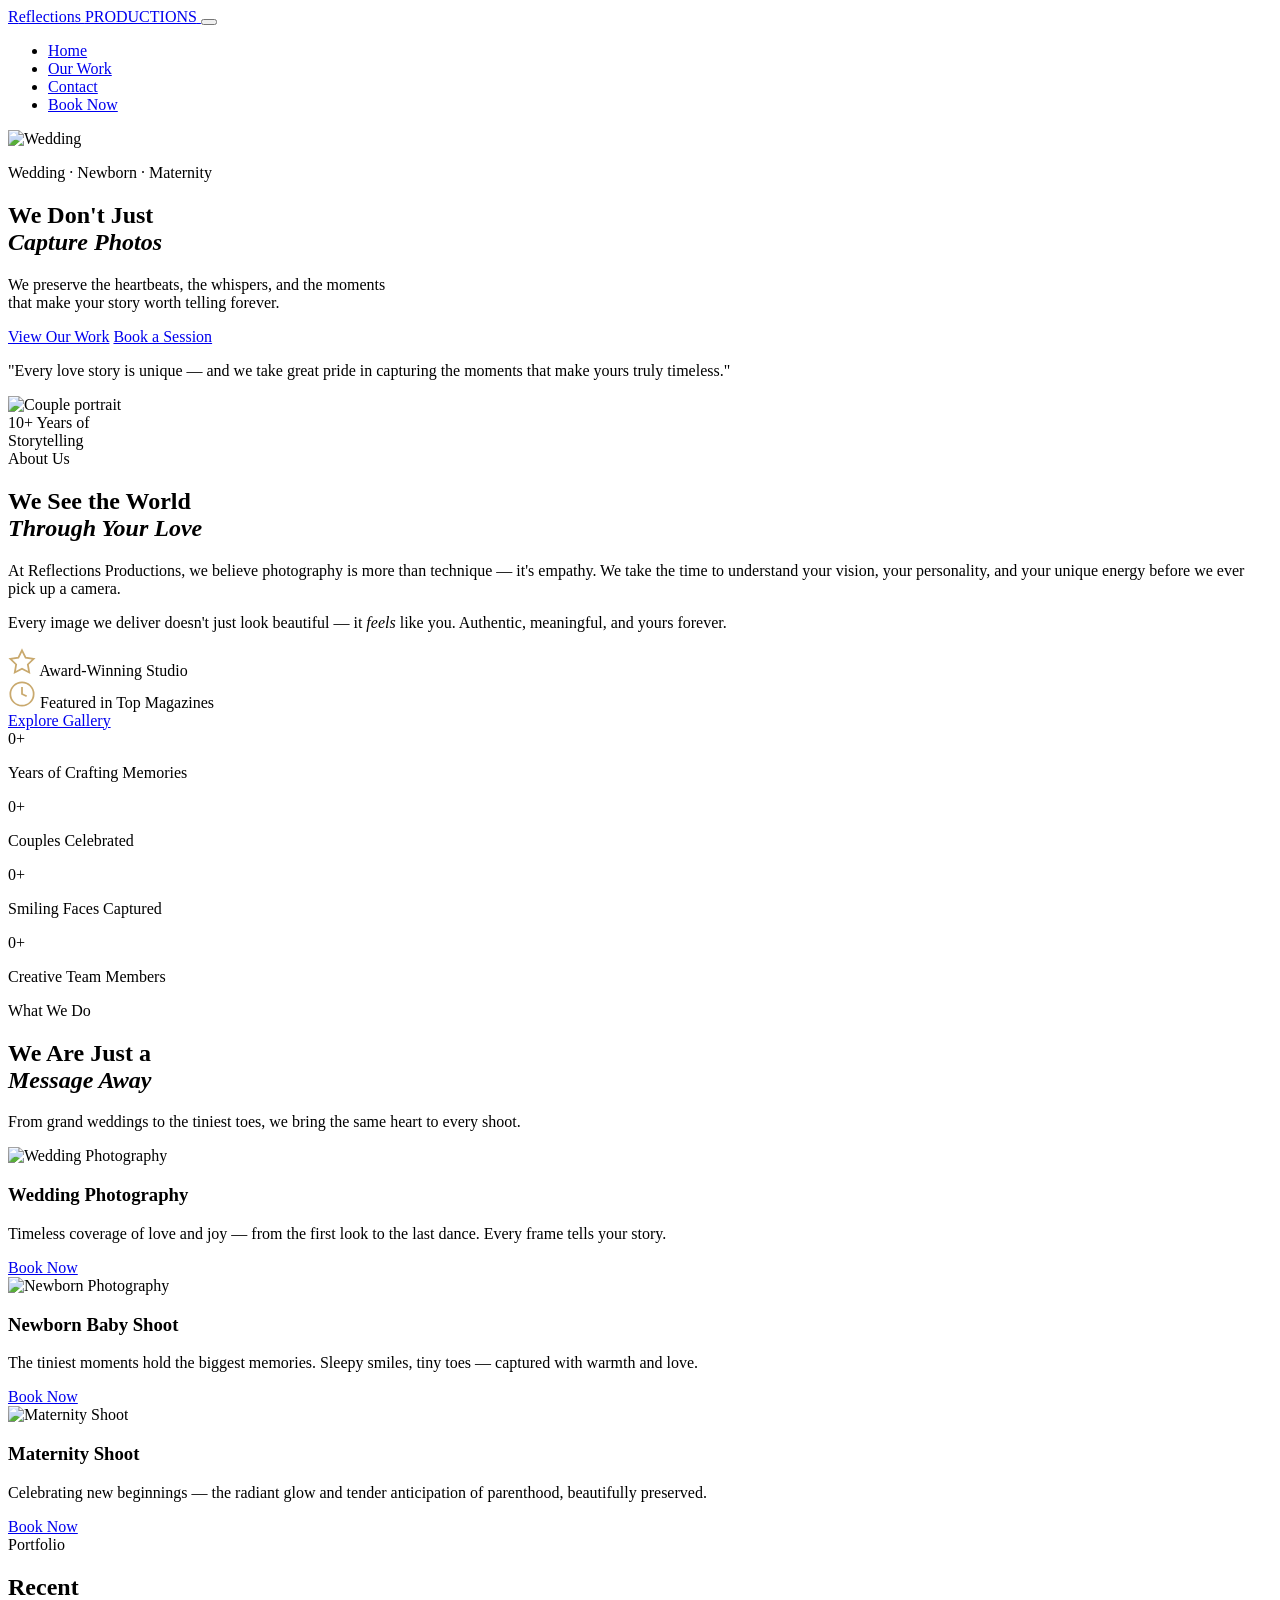
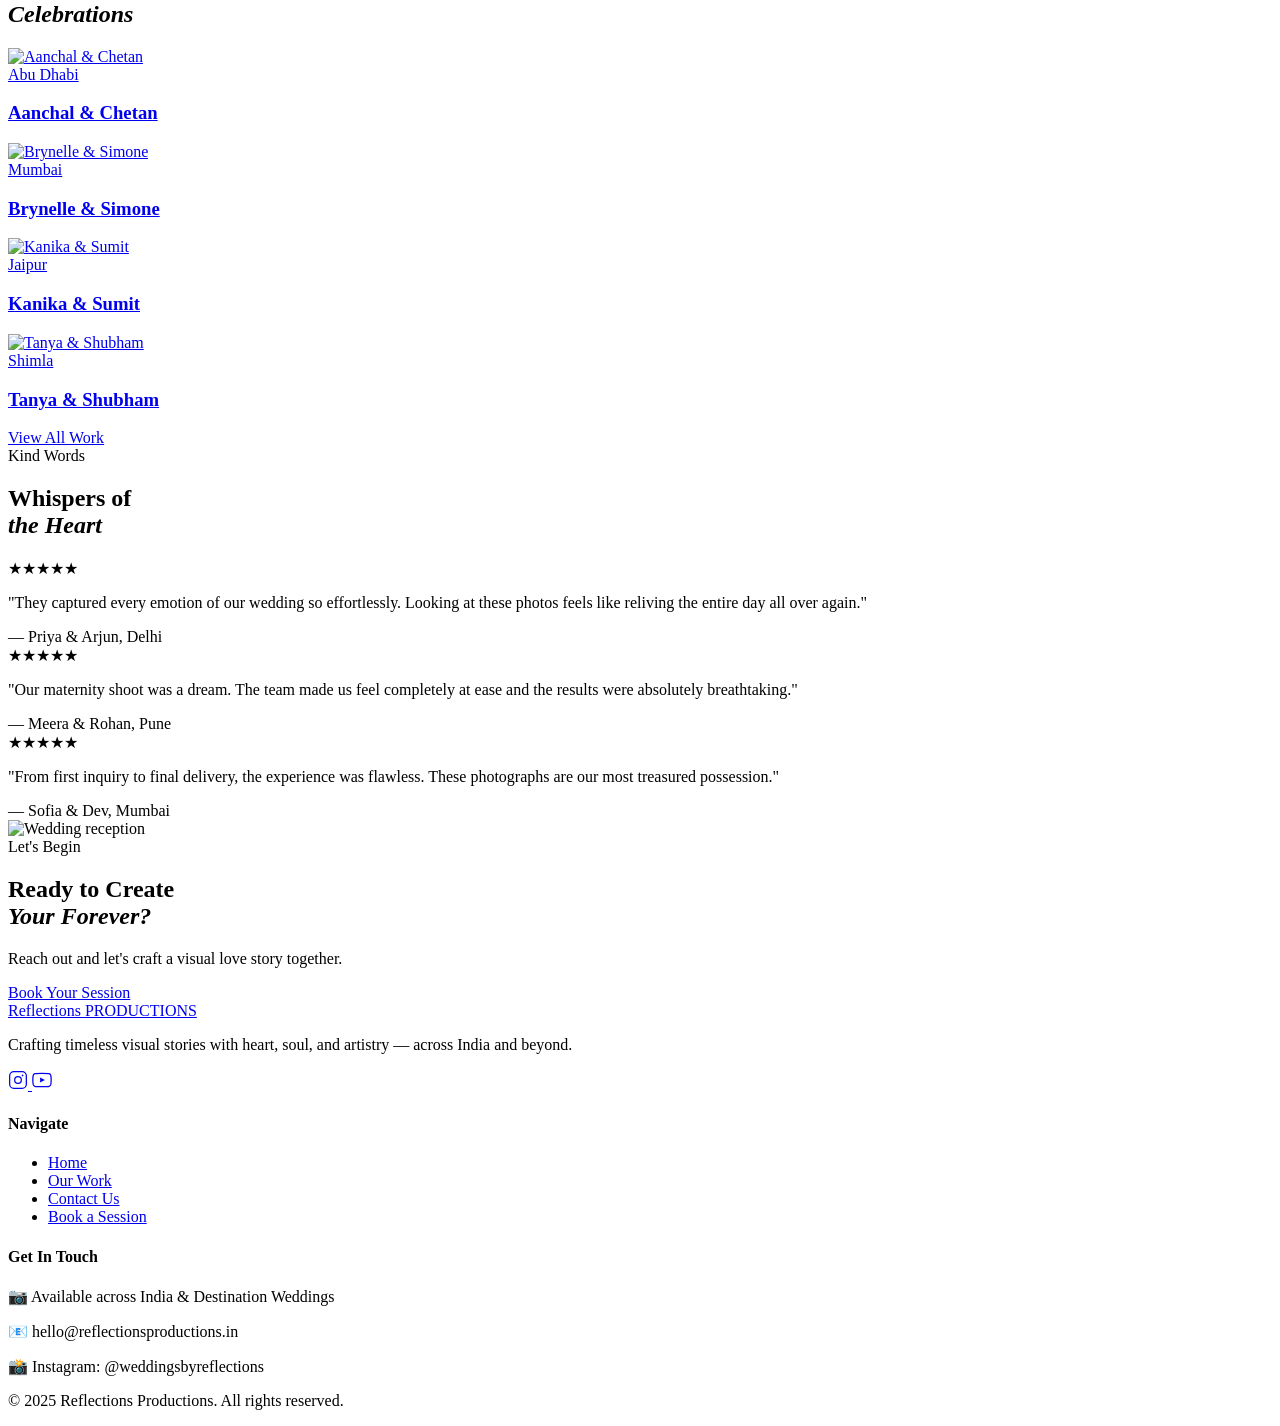
==== index.html @ 5f29bd1a "Create index.html" ====
<!DOCTYPE html>
<html lang="en">
<head>
  <meta charset="UTF-8" />
  <meta name="viewport" content="width=device-width, initial-scale=1.0" />
  <title>Reflections Productions — Wedding Photography</title>
  <link rel="stylesheet" href="style.css" />
  <link href="https://fonts.googleapis.com/css2?family=Playfair+Display:ital,wght@0,400;0,600;0,700;1,400;1,600&family=Cormorant+Garamond:ital,wght@0,300;0,400;1,300;1,400&family=Lato:wght@300;400;700&display=swap" rel="stylesheet" />
</head>
<body>

  <!-- ═══ NAVBAR ═══ -->
  <nav class="navbar" id="navbar">
    <div class="nav-inner">
      <a href="index.html" class="logo">
        <span class="logo-r">R</span>eflections
        <span class="logo-sub">PRODUCTIONS</span>
      </a>
      <button class="hamburger" id="hamburger" aria-label="Menu">
        <span></span><span></span><span></span>
      </button>
      <ul class="nav-links" id="navLinks">
        <li><a href="index.html" class="active">Home</a></li>
        <li><a href="gallery.html">Our Work</a></li>
        <li><a href="contact.html">Contact</a></li>
        <li><a href="contact.html" class="nav-btn">Book Now</a></li>
      </ul>
    </div>
  </nav>

  <!-- ═══ HERO ═══ -->
  <section class="hero" id="hero">
    <div class="hero-bg">
      <img src="https://images.unsplash.com/photo-1519741497674-412a71571285?auto=format&fit=crop&w=1920&q=80" alt="Wedding" />
      <div class="hero-overlay"></div>
    </div>
    <div class="hero-content">
      <p class="hero-eyebrow reveal">Wedding · Newborn · Maternity</p>
      <h1 class="hero-title reveal">
        We Don't Just<br />
        <em>Capture Photos</em>
      </h1>
      <p class="hero-tagline reveal">We preserve the heartbeats, the whispers, and the moments<br class="hide-sm"> that make your story worth telling forever.</p>
      <div class="hero-cta reveal">
        <a href="gallery.html" class="btn-primary">View Our Work</a>
        <a href="contact.html" class="btn-ghost">Book a Session</a>
      </div>
    </div>
    <div class="hero-scroll">
      <span></span>
    </div>
  </section>

  <!-- ═══ INTRO STRIP ═══ -->
  <section class="intro-strip">
    <p>"Every love story is unique — and we take great pride in capturing the moments that make yours truly timeless."</p>
  </section>

  <!-- ═══ ABOUT ═══ -->
  <section class="about section" id="about">
    <div class="container about-grid">
      <div class="about-img reveal-left">
        <img src="https://images.unsplash.com/photo-1583939003579-730e3918a45a?auto=format&fit=crop&w=800&q=80" alt="Couple portrait" />
        <div class="about-badge">
          <span class="badge-num">10+</span>
          <span class="badge-text">Years of<br>Storytelling</span>
        </div>
      </div>
      <div class="about-text reveal-right">
        <span class="section-label">About Us</span>
        <h2 class="section-title">We See the World<br /><em>Through Your Love</em></h2>
        <p>At Reflections Productions, we believe photography is more than technique — it's empathy. We take the time to understand your vision, your personality, and your unique energy before we ever pick up a camera.</p>
        <p>Every image we deliver doesn't just look beautiful — it <em>feels</em> like you. Authentic, meaningful, and yours forever.</p>
        <div class="about-awards">
          <div class="award-item">
            <svg width="28" height="28" viewBox="0 0 24 24" fill="none" stroke="#c9a96e" stroke-width="1.5"><path d="M12 2l3.09 6.26L22 9.27l-5 4.87 1.18 6.88L12 17.77l-6.18 3.25L7 14.14 2 9.27l6.91-1.01L12 2z"/></svg>
            <span>Award-Winning Studio</span>
          </div>
          <div class="award-item">
            <svg width="28" height="28" viewBox="0 0 24 24" fill="none" stroke="#c9a96e" stroke-width="1.5"><circle cx="12" cy="12" r="10"/><path d="M12 6v6l4 2"/></svg>
            <span>Featured in Top Magazines</span>
          </div>
        </div>
        <a href="gallery.html" class="btn-primary">Explore Gallery</a>
      </div>
    </div>
  </section>

  <!-- ═══ STATS ═══ -->
  <section class="stats section">
    <div class="container stats-grid">
      <div class="stat-item reveal">
        <span class="stat-num" data-target="10">0</span><span class="stat-sym">+</span>
        <p>Years of Crafting Memories</p>
      </div>
      <div class="stat-item reveal">
        <span class="stat-num" data-target="500">0</span><span class="stat-sym">+</span>
        <p>Couples Celebrated</p>
      </div>
      <div class="stat-item reveal">
        <span class="stat-num" data-target="2000">0</span><span class="stat-sym">+</span>
        <p>Smiling Faces Captured</p>
      </div>
      <div class="stat-item reveal">
        <span class="stat-num" data-target="8">0</span><span class="stat-sym">+</span>
        <p>Creative Team Members</p>
      </div>
    </div>
  </section>

  <!-- ═══ SERVICES ═══ -->
  <section class="services section" id="services">
    <div class="container">
      <div class="section-header reveal">
        <span class="section-label">What We Do</span>
        <h2 class="section-title">We Are Just a<br /><em>Message Away</em></h2>
        <p class="section-sub">From grand weddings to the tiniest toes, we bring the same heart to every shoot.</p>
      </div>
      <div class="services-grid">
        <div class="service-card reveal">
          <div class="service-img">
            <img src="https://images.unsplash.com/photo-1520854221256-17451cc331bf?auto=format&fit=crop&w=600&q=80" alt="Wedding Photography" />
            <div class="service-overlay"></div>
          </div>
          <div class="service-body">
            <h3>Wedding Photography</h3>
            <p>Timeless coverage of love and joy — from the first look to the last dance. Every frame tells your story.</p>
            <a href="contact.html" class="btn-gold">Book Now</a>
          </div>
        </div>
        <div class="service-card reveal">
          <div class="service-img">
            <img src="https://images.unsplash.com/photo-1555252333-9f8e92e65df9?auto=format&fit=crop&w=600&q=80" alt="Newborn Photography" />
            <div class="service-overlay"></div>
          </div>
          <div class="service-body">
            <h3>Newborn Baby Shoot</h3>
            <p>The tiniest moments hold the biggest memories. Sleepy smiles, tiny toes — captured with warmth and love.</p>
            <a href="contact.html" class="btn-gold">Book Now</a>
          </div>
        </div>
        <div class="service-card reveal">
          <div class="service-img">
            <img src="https://images.unsplash.com/photo-1556742049-0cfed4f6a45d?auto=format&fit=crop&w=600&q=80" alt="Maternity Shoot" />
            <div class="service-overlay"></div>
          </div>
          <div class="service-body">
            <h3>Maternity Shoot</h3>
            <p>Celebrating new beginnings — the radiant glow and tender anticipation of parenthood, beautifully preserved.</p>
            <a href="contact.html" class="btn-gold">Book Now</a>
          </div>
        </div>
      </div>
    </div>
  </section>

  <!-- ═══ RECENT WORK ═══ -->
  <section class="recent-work section" id="work">
    <div class="container">
      <div class="section-header reveal">
        <span class="section-label">Portfolio</span>
        <h2 class="section-title">Recent<br /><em>Celebrations</em></h2>
      </div>
      <div class="work-grid">
        <a href="gallery.html" class="work-card reveal">
          <img src="https://images.unsplash.com/photo-1529673016522-05b82adb25cf?auto=format&fit=crop&w=700&q=80" alt="Aanchal & Chetan" />
          <div class="work-info">
            <span class="work-location">Abu Dhabi</span>
            <h3>Aanchal &amp; Chetan</h3>
          </div>
        </a>
        <a href="gallery.html" class="work-card reveal">
          <img src="https://images.unsplash.com/photo-1606216794074-735e91aa2c92?auto=format&fit=crop&w=700&q=80" alt="Brynelle & Simone" />
          <div class="work-info">
            <span class="work-location">Mumbai</span>
            <h3>Brynelle &amp; Simone</h3>
          </div>
        </a>
        <a href="gallery.html" class="work-card reveal">
          <img src="https://images.unsplash.com/photo-1464047736614-af63643285be?auto=format&fit=crop&w=700&q=80" alt="Kanika & Sumit" />
          <div class="work-info">
            <span class="work-location">Jaipur</span>
            <h3>Kanika &amp; Sumit</h3>
          </div>
        </a>
        <a href="gallery.html" class="work-card reveal">
          <img src="https://images.unsplash.com/photo-1491438590914-bc09fcaaf77a?auto=format&fit=crop&w=700&q=80" alt="Tanya & Shubham" />
          <div class="work-info">
            <span class="work-location">Shimla</span>
            <h3>Tanya &amp; Shubham</h3>
          </div>
        </a>
      </div>
      <div class="text-center reveal">
        <a href="gallery.html" class="btn-primary">View All Work</a>
      </div>
    </div>
  </section>

  <!-- ═══ TESTIMONIALS ═══ -->
  <section class="testimonials section">
    <div class="container">
      <div class="section-header reveal">
        <span class="section-label">Kind Words</span>
        <h2 class="section-title">Whispers of<br /><em>the Heart</em></h2>
      </div>
      <div class="testi-grid">
        <div class="testi-card reveal">
          <div class="testi-stars">★★★★★</div>
          <p>"They captured every emotion of our wedding so effortlessly. Looking at these photos feels like reliving the entire day all over again."</p>
          <span class="testi-name">— Priya &amp; Arjun, Delhi</span>
        </div>
        <div class="testi-card reveal">
          <div class="testi-stars">★★★★★</div>
          <p>"Our maternity shoot was a dream. The team made us feel completely at ease and the results were absolutely breathtaking."</p>
          <span class="testi-name">— Meera &amp; Rohan, Pune</span>
        </div>
        <div class="testi-card reveal">
          <div class="testi-stars">★★★★★</div>
          <p>"From first inquiry to final delivery, the experience was flawless. These photographs are our most treasured possession."</p>
          <span class="testi-name">— Sofia &amp; Dev, Mumbai</span>
        </div>
      </div>
    </div>
  </section>

  <!-- ═══ CTA BANNER ═══ -->
  <section class="cta-banner">
    <div class="cta-bg">
      <img src="https://images.unsplash.com/photo-1548438294-1ad5d5f4f063?auto=format&fit=crop&w=1920&q=80" alt="Wedding reception" />
      <div class="cta-overlay"></div>
    </div>
    <div class="cta-content reveal">
      <span class="section-label">Let's Begin</span>
      <h2>Ready to Create<br /><em>Your Forever?</em></h2>
      <p>Reach out and let's craft a visual love story together.</p>
      <a href="contact.html" class="btn-primary">Book Your Session</a>
    </div>
  </section>

  <!-- ═══ FOOTER ═══ -->
  <footer class="footer">
    <div class="container footer-inner">
      <div class="footer-brand">
        <a href="index.html" class="logo">
          <span class="logo-r">R</span>eflections
          <span class="logo-sub">PRODUCTIONS</span>
        </a>
        <p>Crafting timeless visual stories with heart, soul, and artistry — across India and beyond.</p>
        <div class="footer-socials">
          <a href="https://www.instagram.com/weddingsbyreflections/" target="_blank" rel="noopener" aria-label="Instagram">
            <svg width="20" height="20" viewBox="0 0 24 24" fill="none" stroke="currentColor" stroke-width="1.5"><rect x="2" y="2" width="20" height="20" rx="5"/><circle cx="12" cy="12" r="4"/><circle cx="17.5" cy="6.5" r="1" fill="currentColor" stroke="none"/></svg>
          </a>
          <a href="https://www.youtube.com/@WeddingsbyReflections" target="_blank" rel="noopener" aria-label="YouTube">
            <svg width="20" height="20" viewBox="0 0 24 24" fill="none" stroke="currentColor" stroke-width="1.5"><path d="M22.54 6.42a2.78 2.78 0 0 0-1.95-1.96C18.88 4 12 4 12 4s-6.88 0-8.59.46A2.78 2.78 0 0 0 1.46 6.42 29 29 0 0 0 1 12a29 29 0 0 0 .46 5.58 2.78 2.78 0 0 0 1.95 1.96C5.12 20 12 20 12 20s6.88 0 8.59-.46a2.78 2.78 0 0 0 1.95-1.96A29 29 0 0 0 23 12a29 29 0 0 0-.46-5.58z"/><polygon points="9.75 15.02 15.5 12 9.75 8.98 9.75 15.02" fill="currentColor" stroke="none"/></svg>
          </a>
        </div>
      </div>
      <div class="footer-links">
        <h4>Navigate</h4>
        <ul>
          <li><a href="index.html">Home</a></li>
          <li><a href="gallery.html">Our Work</a></li>
          <li><a href="contact.html">Contact Us</a></li>
          <li><a href="contact.html">Book a Session</a></li>
        </ul>
      </div>
      <div class="footer-contact">
        <h4>Get In Touch</h4>
        <p>📷 Available across India &amp; Destination Weddings</p>
        <p>📧 hello@reflectionsproductions.in</p>
        <p>📸 Instagram: @weddingsbyreflections</p>
      </div>
    </div>
    <div class="footer-bottom">
      <p>© 2025 Reflections Productions. All rights reserved.</p>
    </div>
  </footer>

  <script src="script.js"></script>
</body>
</html>
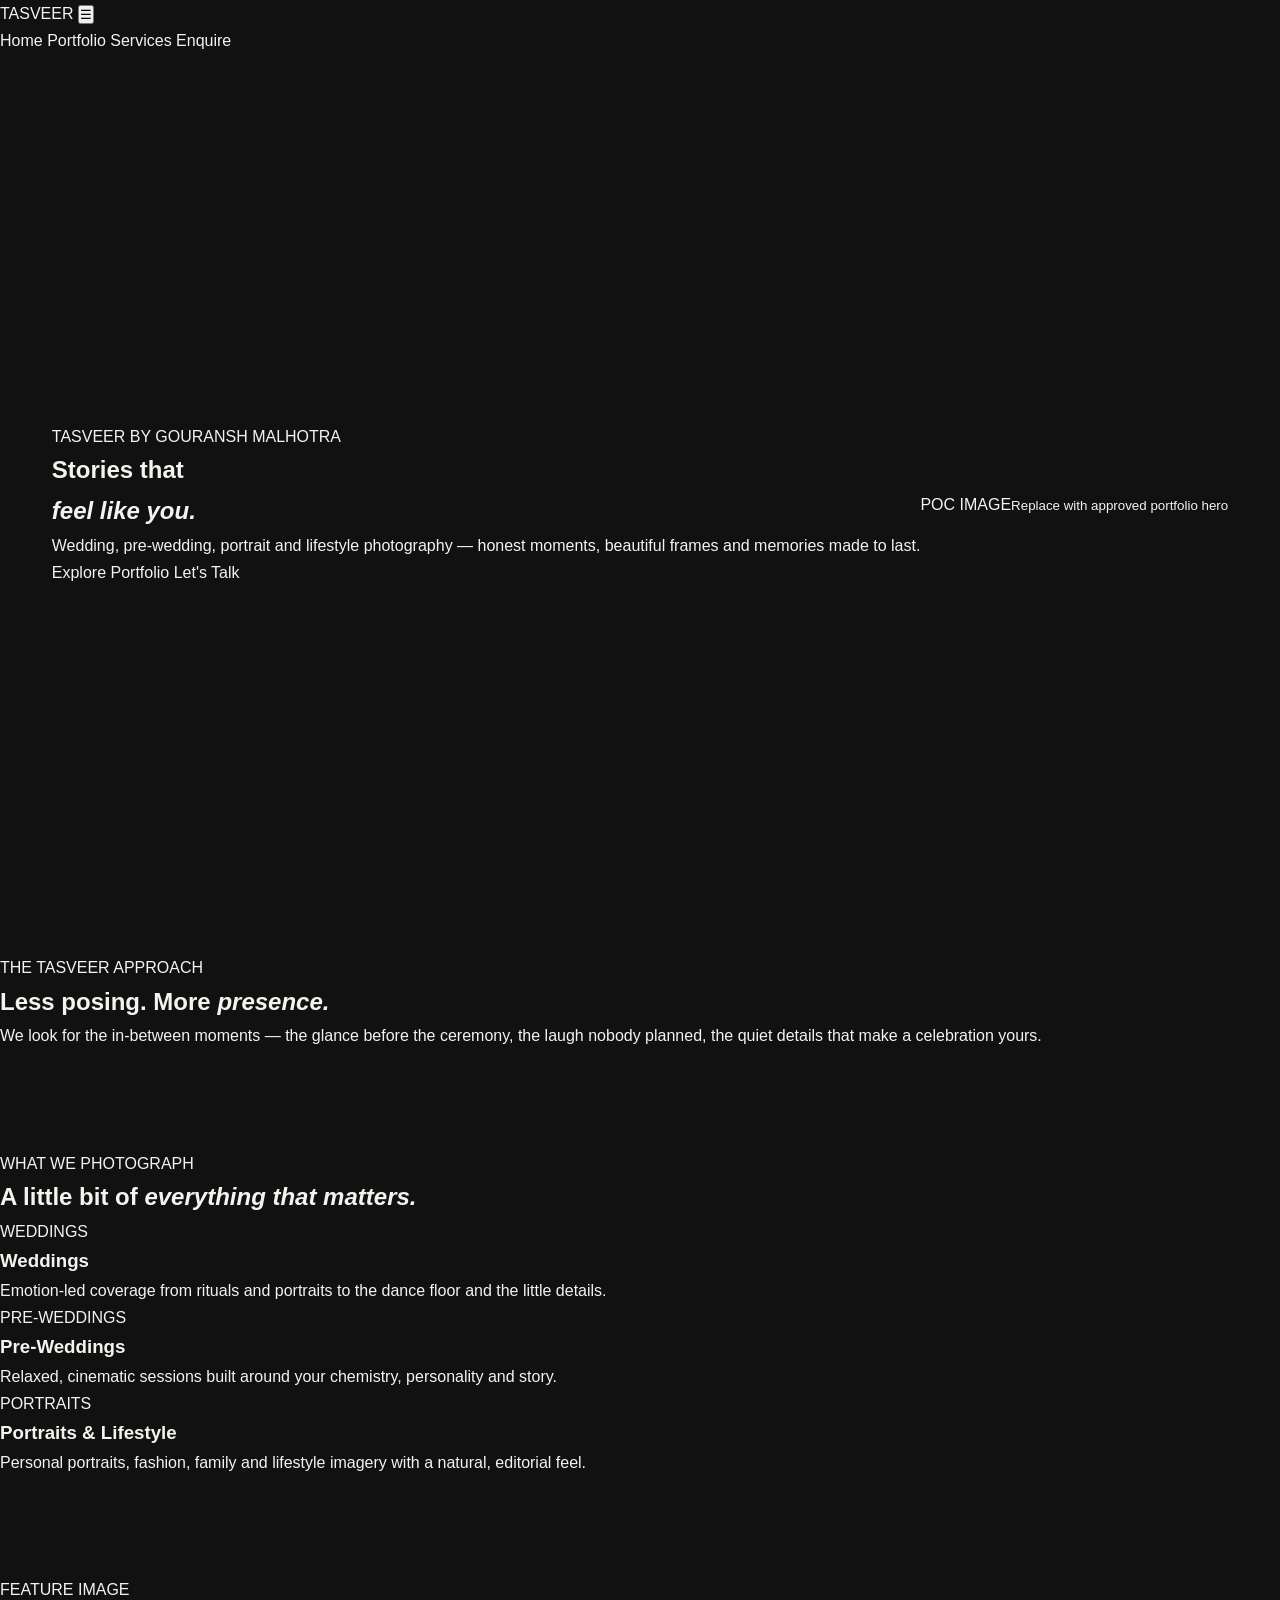
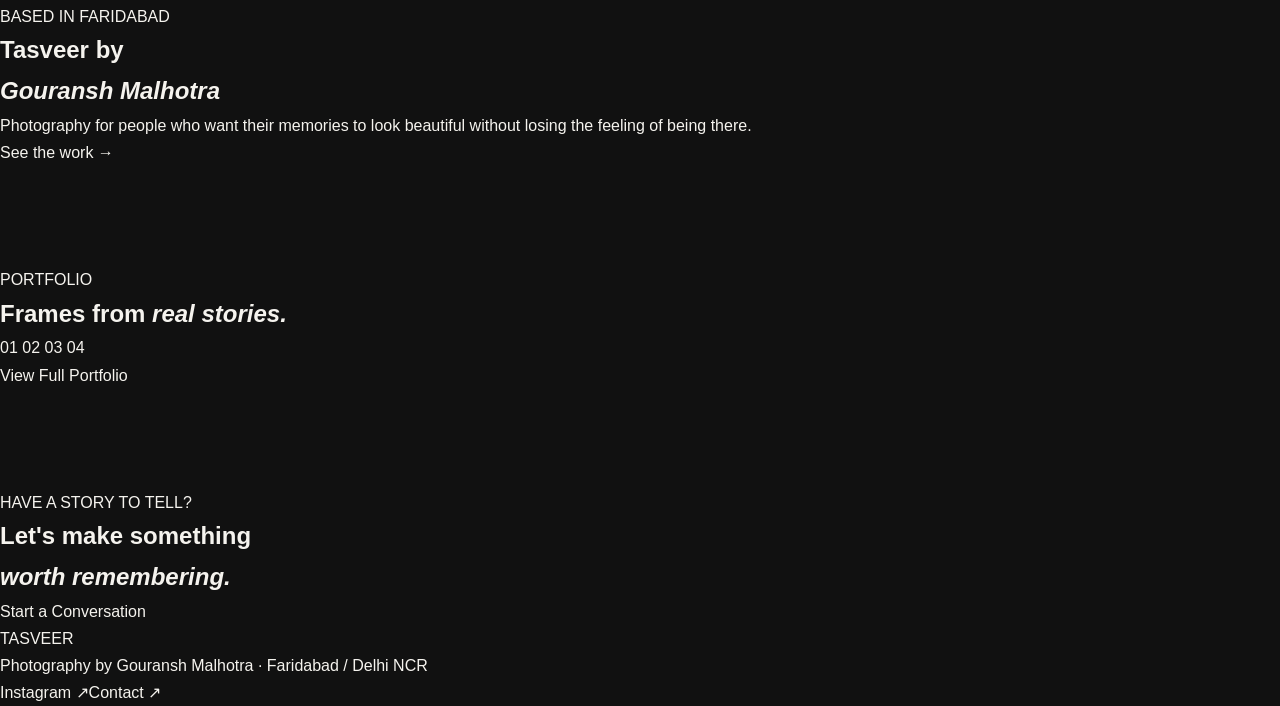
==== commit 87e2b2bc: "Update index.html" ====
--- a/index.html
+++ b/index.html
@@ -1,282 +1,96 @@
 <!DOCTYPE html>
 <html lang="en">
 <head>
-  <meta charset="UTF-8" />
-  <meta name="viewport" content="width=device-width, initial-scale=1.0" />
-  <title>Reflections Productions — Wedding Photography</title>
-  <link rel="stylesheet" href="style.css" />
-  <link href="https://fonts.googleapis.com/css2?family=Playfair+Display:ital,wght@0,400;0,600;0,700;1,400;1,600&family=Cormorant+Garamond:ital,wght@0,300;0,400;1,300;1,400&family=Lato:wght@300;400;700&display=swap" rel="stylesheet" />
+  <meta charset="UTF-8">
+  <meta name="viewport" content="width=device-width, initial-scale=1.0">
+  <meta name="description" content="Tasveer by Gouransh Malhotra — wedding, pre-wedding, portrait and lifestyle photography in Faridabad and Delhi NCR.">
+  <title>Tasveer — Photography by Gouransh Malhotra</title>
+  <link rel="preconnect" href="https://fonts.googleapis.com">
+  <link rel="preconnect" href="https://fonts.gstatic.com" crossorigin>
+  <link href="https://fonts.googleapis.com/css2?family=Cormorant+Garamond:wght@400;500;600;700&family=DM+Sans:wght@300;400;500;600&display=swap" rel="stylesheet">
+  <link rel="stylesheet" href="style.css">
 </head>
 <body>
+<header class="nav">
+  <a class="brand" href="index.html"><span>T</span>ASVEER</a>
+  <button class="menu" aria-label="Open menu">☰</button>
+  <nav>
+    <a href="index.html">Home</a>
+    <a href="gallery.html">Portfolio</a>
+    <a href="#services">Services</a>
+    <a href="contact.html" class="nav-cta">Enquire</a>
+  </nav>
+</header>
 
-  <!-- ═══ NAVBAR ═══ -->
-  <nav class="navbar" id="navbar">
-    <div class="nav-inner">
-      <a href="index.html" class="logo">
-        <span class="logo-r">R</span>eflections
-        <span class="logo-sub">PRODUCTIONS</span>
-      </a>
-      <button class="hamburger" id="hamburger" aria-label="Menu">
-        <span></span><span></span><span></span>
-      </button>
-      <ul class="nav-links" id="navLinks">
-        <li><a href="index.html" class="active">Home</a></li>
-        <li><a href="gallery.html">Our Work</a></li>
-        <li><a href="contact.html">Contact</a></li>
-        <li><a href="contact.html" class="nav-btn">Book Now</a></li>
-      </ul>
+<main>
+<section class="hero">
+  <div class="hero-copy">
+    <p class="eyebrow">TASVEER BY GOURANSH MALHOTRA</p>
+    <h1>Stories that<br><em>feel like you.</em></h1>
+    <p class="lead">Wedding, pre-wedding, portrait and lifestyle photography — honest moments, beautiful frames and memories made to last.</p>
+    <div class="actions">
+      <a class="btn primary" href="gallery.html">Explore Portfolio</a>
+      <a class="btn ghost" href="contact.html">Let's Talk</a>
     </div>
-  </nav>
+  </div>
+  <div class="hero-art image-slot">
+    <div><span>POC IMAGE</span><small>Replace with approved portfolio hero</small></div>
+  </div>
+</section>
 
-  <!-- ═══ HERO ═══ -->
-  <section class="hero" id="hero">
-    <div class="hero-bg">
-      <img src="https://images.unsplash.com/photo-1519741497674-412a71571285?auto=format&fit=crop&w=1920&q=80" alt="Wedding" />
-      <div class="hero-overlay"></div>
-    </div>
-    <div class="hero-content">
-      <p class="hero-eyebrow reveal">Wedding · Newborn · Maternity</p>
-      <h1 class="hero-title reveal">
-        We Don't Just<br />
-        <em>Capture Photos</em>
-      </h1>
-      <p class="hero-tagline reveal">We preserve the heartbeats, the whispers, and the moments<br class="hide-sm"> that make your story worth telling forever.</p>
-      <div class="hero-cta reveal">
-        <a href="gallery.html" class="btn-primary">View Our Work</a>
-        <a href="contact.html" class="btn-ghost">Book a Session</a>
-      </div>
-    </div>
-    <div class="hero-scroll">
-      <span></span>
-    </div>
-  </section>
+<section class="intro">
+  <p class="eyebrow">THE TASVEER APPROACH</p>
+  <h2>Less posing. More <em>presence.</em></h2>
+  <p>We look for the in-between moments — the glance before the ceremony, the laugh nobody planned, the quiet details that make a celebration yours.</p>
+</section>
 
-  <!-- ═══ INTRO STRIP ═══ -->
-  <section class="intro-strip">
-    <p>"Every love story is unique — and we take great pride in capturing the moments that make yours truly timeless."</p>
-  </section>
+<section id="services" class="section">
+  <div class="section-head">
+    <p class="eyebrow">WHAT WE PHOTOGRAPH</p>
+    <h2>A little bit of <em>everything that matters.</em></h2>
+  </div>
+  <div class="cards">
+    <article><div class="card-img image-slot"><span>WEDDINGS</span></div><h3>Weddings</h3><p>Emotion-led coverage from rituals and portraits to the dance floor and the little details.</p></article>
+    <article><div class="card-img image-slot"><span>PRE-WEDDINGS</span></div><h3>Pre-Weddings</h3><p>Relaxed, cinematic sessions built around your chemistry, personality and story.</p></article>
+    <article><div class="card-img image-slot"><span>PORTRAITS</span></div><h3>Portraits & Lifestyle</h3><p>Personal portraits, fashion, family and lifestyle imagery with a natural, editorial feel.</p></article>
+  </div>
+</section>
 
-  <!-- ═══ ABOUT ═══ -->
-  <section class="about section" id="about">
-    <div class="container about-grid">
-      <div class="about-img reveal-left">
-        <img src="https://images.unsplash.com/photo-1583939003579-730e3918a45a?auto=format&fit=crop&w=800&q=80" alt="Couple portrait" />
-        <div class="about-badge">
-          <span class="badge-num">10+</span>
-          <span class="badge-text">Years of<br>Storytelling</span>
-        </div>
-      </div>
-      <div class="about-text reveal-right">
-        <span class="section-label">About Us</span>
-        <h2 class="section-title">We See the World<br /><em>Through Your Love</em></h2>
-        <p>At Reflections Productions, we believe photography is more than technique — it's empathy. We take the time to understand your vision, your personality, and your unique energy before we ever pick up a camera.</p>
-        <p>Every image we deliver doesn't just look beautiful — it <em>feels</em> like you. Authentic, meaningful, and yours forever.</p>
-        <div class="about-awards">
-          <div class="award-item">
-            <svg width="28" height="28" viewBox="0 0 24 24" fill="none" stroke="#c9a96e" stroke-width="1.5"><path d="M12 2l3.09 6.26L22 9.27l-5 4.87 1.18 6.88L12 17.77l-6.18 3.25L7 14.14 2 9.27l6.91-1.01L12 2z"/></svg>
-            <span>Award-Winning Studio</span>
-          </div>
-          <div class="award-item">
-            <svg width="28" height="28" viewBox="0 0 24 24" fill="none" stroke="#c9a96e" stroke-width="1.5"><circle cx="12" cy="12" r="10"/><path d="M12 6v6l4 2"/></svg>
-            <span>Featured in Top Magazines</span>
-          </div>
-        </div>
-        <a href="gallery.html" class="btn-primary">Explore Gallery</a>
-      </div>
-    </div>
-  </section>
+<section class="feature">
+  <div class="feature-img image-slot"><span>FEATURE IMAGE</span></div>
+  <div class="feature-copy">
+    <p class="eyebrow">BASED IN FARIDABAD</p>
+    <h2>Tasveer by<br><em>Gouransh Malhotra</em></h2>
+    <p>Photography for people who want their memories to look beautiful without losing the feeling of being there.</p>
+    <a class="text-link" href="gallery.html">See the work →</a>
+  </div>
+</section>
 
-  <!-- ═══ STATS ═══ -->
-  <section class="stats section">
-    <div class="container stats-grid">
-      <div class="stat-item reveal">
-        <span class="stat-num" data-target="10">0</span><span class="stat-sym">+</span>
-        <p>Years of Crafting Memories</p>
-      </div>
-      <div class="stat-item reveal">
-        <span class="stat-num" data-target="500">0</span><span class="stat-sym">+</span>
-        <p>Couples Celebrated</p>
-      </div>
-      <div class="stat-item reveal">
-        <span class="stat-num" data-target="2000">0</span><span class="stat-sym">+</span>
-        <p>Smiling Faces Captured</p>
-      </div>
-      <div class="stat-item reveal">
-        <span class="stat-num" data-target="8">0</span><span class="stat-sym">+</span>
-        <p>Creative Team Members</p>
-      </div>
-    </div>
-  </section>
+<section class="section portfolio-preview">
+  <div class="section-head">
+    <p class="eyebrow">PORTFOLIO</p>
+    <h2>Frames from <em>real stories.</em></h2>
+  </div>
+  <div class="mosaic">
+    <a href="gallery.html" class="image-slot tall"><span>01</span></a>
+    <a href="gallery.html" class="image-slot"><span>02</span></a>
+    <a href="gallery.html" class="image-slot"><span>03</span></a>
+    <a href="gallery.html" class="image-slot wide"><span>04</span></a>
+  </div>
+  <a class="btn primary centered" href="gallery.html">View Full Portfolio</a>
+</section>
 
-  <!-- ═══ SERVICES ═══ -->
-  <section class="services section" id="services">
-    <div class="container">
-      <div class="section-header reveal">
-        <span class="section-label">What We Do</span>
-        <h2 class="section-title">We Are Just a<br /><em>Message Away</em></h2>
-        <p class="section-sub">From grand weddings to the tiniest toes, we bring the same heart to every shoot.</p>
-      </div>
-      <div class="services-grid">
-        <div class="service-card reveal">
-          <div class="service-img">
-            <img src="https://images.unsplash.com/photo-1520854221256-17451cc331bf?auto=format&fit=crop&w=600&q=80" alt="Wedding Photography" />
-            <div class="service-overlay"></div>
-          </div>
-          <div class="service-body">
-            <h3>Wedding Photography</h3>
-            <p>Timeless coverage of love and joy — from the first look to the last dance. Every frame tells your story.</p>
-            <a href="contact.html" class="btn-gold">Book Now</a>
-          </div>
-        </div>
-        <div class="service-card reveal">
-          <div class="service-img">
-            <img src="https://images.unsplash.com/photo-1555252333-9f8e92e65df9?auto=format&fit=crop&w=600&q=80" alt="Newborn Photography" />
-            <div class="service-overlay"></div>
-          </div>
-          <div class="service-body">
-            <h3>Newborn Baby Shoot</h3>
-            <p>The tiniest moments hold the biggest memories. Sleepy smiles, tiny toes — captured with warmth and love.</p>
-            <a href="contact.html" class="btn-gold">Book Now</a>
-          </div>
-        </div>
-        <div class="service-card reveal">
-          <div class="service-img">
-            <img src="https://images.unsplash.com/photo-1556742049-0cfed4f6a45d?auto=format&fit=crop&w=600&q=80" alt="Maternity Shoot" />
-            <div class="service-overlay"></div>
-          </div>
-          <div class="service-body">
-            <h3>Maternity Shoot</h3>
-            <p>Celebrating new beginnings — the radiant glow and tender anticipation of parenthood, beautifully preserved.</p>
-            <a href="contact.html" class="btn-gold">Book Now</a>
-          </div>
-        </div>
-      </div>
-    </div>
-  </section>
+<section class="cta">
+  <p class="eyebrow">HAVE A STORY TO TELL?</p>
+  <h2>Let's make something<br><em>worth remembering.</em></h2>
+  <a class="btn light" href="contact.html">Start a Conversation</a>
+</section>
+</main>
 
-  <!-- ═══ RECENT WORK ═══ -->
-  <section class="recent-work section" id="work">
-    <div class="container">
-      <div class="section-header reveal">
-        <span class="section-label">Portfolio</span>
-        <h2 class="section-title">Recent<br /><em>Celebrations</em></h2>
-      </div>
-      <div class="work-grid">
-        <a href="gallery.html" class="work-card reveal">
-          <img src="https://images.unsplash.com/photo-1529673016522-05b82adb25cf?auto=format&fit=crop&w=700&q=80" alt="Aanchal & Chetan" />
-          <div class="work-info">
-            <span class="work-location">Abu Dhabi</span>
-            <h3>Aanchal &amp; Chetan</h3>
-          </div>
-        </a>
-        <a href="gallery.html" class="work-card reveal">
-          <img src="https://images.unsplash.com/photo-1606216794074-735e91aa2c92?auto=format&fit=crop&w=700&q=80" alt="Brynelle & Simone" />
-          <div class="work-info">
-            <span class="work-location">Mumbai</span>
-            <h3>Brynelle &amp; Simone</h3>
-          </div>
-        </a>
-        <a href="gallery.html" class="work-card reveal">
-          <img src="https://images.unsplash.com/photo-1464047736614-af63643285be?auto=format&fit=crop&w=700&q=80" alt="Kanika & Sumit" />
-          <div class="work-info">
-            <span class="work-location">Jaipur</span>
-            <h3>Kanika &amp; Sumit</h3>
-          </div>
-        </a>
-        <a href="gallery.html" class="work-card reveal">
-          <img src="https://images.unsplash.com/photo-1491438590914-bc09fcaaf77a?auto=format&fit=crop&w=700&q=80" alt="Tanya & Shubham" />
-          <div class="work-info">
-            <span class="work-location">Shimla</span>
-            <h3>Tanya &amp; Shubham</h3>
-          </div>
-        </a>
-      </div>
-      <div class="text-center reveal">
-        <a href="gallery.html" class="btn-primary">View All Work</a>
-      </div>
-    </div>
-  </section>
-
-  <!-- ═══ TESTIMONIALS ═══ -->
-  <section class="testimonials section">
-    <div class="container">
-      <div class="section-header reveal">
-        <span class="section-label">Kind Words</span>
-        <h2 class="section-title">Whispers of<br /><em>the Heart</em></h2>
-      </div>
-      <div class="testi-grid">
-        <div class="testi-card reveal">
-          <div class="testi-stars">★★★★★</div>
-          <p>"They captured every emotion of our wedding so effortlessly. Looking at these photos feels like reliving the entire day all over again."</p>
-          <span class="testi-name">— Priya &amp; Arjun, Delhi</span>
-        </div>
-        <div class="testi-card reveal">
-          <div class="testi-stars">★★★★★</div>
-          <p>"Our maternity shoot was a dream. The team made us feel completely at ease and the results were absolutely breathtaking."</p>
-          <span class="testi-name">— Meera &amp; Rohan, Pune</span>
-        </div>
-        <div class="testi-card reveal">
-          <div class="testi-stars">★★★★★</div>
-          <p>"From first inquiry to final delivery, the experience was flawless. These photographs are our most treasured possession."</p>
-          <span class="testi-name">— Sofia &amp; Dev, Mumbai</span>
-        </div>
-      </div>
-    </div>
-  </section>
-
-  <!-- ═══ CTA BANNER ═══ -->
-  <section class="cta-banner">
-    <div class="cta-bg">
-      <img src="https://images.unsplash.com/photo-1548438294-1ad5d5f4f063?auto=format&fit=crop&w=1920&q=80" alt="Wedding reception" />
-      <div class="cta-overlay"></div>
-    </div>
-    <div class="cta-content reveal">
-      <span class="section-label">Let's Begin</span>
-      <h2>Ready to Create<br /><em>Your Forever?</em></h2>
-      <p>Reach out and let's craft a visual love story together.</p>
-      <a href="contact.html" class="btn-primary">Book Your Session</a>
-    </div>
-  </section>
-
-  <!-- ═══ FOOTER ═══ -->
-  <footer class="footer">
-    <div class="container footer-inner">
-      <div class="footer-brand">
-        <a href="index.html" class="logo">
-          <span class="logo-r">R</span>eflections
-          <span class="logo-sub">PRODUCTIONS</span>
-        </a>
-        <p>Crafting timeless visual stories with heart, soul, and artistry — across India and beyond.</p>
-        <div class="footer-socials">
-          <a href="https://www.instagram.com/weddingsbyreflections/" target="_blank" rel="noopener" aria-label="Instagram">
-            <svg width="20" height="20" viewBox="0 0 24 24" fill="none" stroke="currentColor" stroke-width="1.5"><rect x="2" y="2" width="20" height="20" rx="5"/><circle cx="12" cy="12" r="4"/><circle cx="17.5" cy="6.5" r="1" fill="currentColor" stroke="none"/></svg>
-          </a>
-          <a href="https://www.youtube.com/@WeddingsbyReflections" target="_blank" rel="noopener" aria-label="YouTube">
-            <svg width="20" height="20" viewBox="0 0 24 24" fill="none" stroke="currentColor" stroke-width="1.5"><path d="M22.54 6.42a2.78 2.78 0 0 0-1.95-1.96C18.88 4 12 4 12 4s-6.88 0-8.59.46A2.78 2.78 0 0 0 1.46 6.42 29 29 0 0 0 1 12a29 29 0 0 0 .46 5.58 2.78 2.78 0 0 0 1.95 1.96C5.12 20 12 20 12 20s6.88 0 8.59-.46a2.78 2.78 0 0 0 1.95-1.96A29 29 0 0 0 23 12a29 29 0 0 0-.46-5.58z"/><polygon points="9.75 15.02 15.5 12 9.75 8.98 9.75 15.02" fill="currentColor" stroke="none"/></svg>
-          </a>
-        </div>
-      </div>
-      <div class="footer-links">
-        <h4>Navigate</h4>
-        <ul>
-          <li><a href="index.html">Home</a></li>
-          <li><a href="gallery.html">Our Work</a></li>
-          <li><a href="contact.html">Contact Us</a></li>
-          <li><a href="contact.html">Book a Session</a></li>
-        </ul>
-      </div>
-      <div class="footer-contact">
-        <h4>Get In Touch</h4>
-        <p>📷 Available across India &amp; Destination Weddings</p>
-        <p>📧 hello@reflectionsproductions.in</p>
-        <p>📸 Instagram: @weddingsbyreflections</p>
-      </div>
-    </div>
-    <div class="footer-bottom">
-      <p>© 2025 Reflections Productions. All rights reserved.</p>
-    </div>
-  </footer>
-
-  <script src="script.js"></script>
+<footer>
+  <div><a class="brand" href="index.html"><span>T</span>ASVEER</a><p>Photography by Gouransh Malhotra · Faridabad / Delhi NCR</p></div>
+  <div class="social"><a href="https://www.instagram.com/tasveerbygouranshmalhotra/" target="_blank" rel="noopener">Instagram ↗</a><a href="contact.html">Contact ↗</a></div>
+</footer>
+<script src="script.js"></script>
 </body>
 </html>
--- a/style.css
+++ b/style.css
@@ -0,0 +1,1231 @@
+/* ═══════════════════════════════════════════════════
+   REFLECTIONS PRODUCTIONS — STYLESHEET
+   ═══════════════════════════════════════════════════ */
+
+/* ── Variables ── */
+:root {
+  --black:      #080808;
+  --dark:       #111111;
+  --dark2:      #1a1a1a;
+  --gold:       #c9a96e;
+  --gold-light: #e8d5b5;
+  --gold-dark:  #a07a45;
+  --white:      #f5f3ee;
+  --off-white:  #ede9e0;
+  --gray:       #888880;
+  --gray-light: #ccc9c0;
+  --nav-h:      80px;
+  --transition: 0.45s cubic-bezier(0.4, 0, 0.2, 1);
+}
+
+/* ── Reset & Base ── */
+*, *::before, *::after { box-sizing: border-box; margin: 0; padding: 0; }
+
+html { scroll-behavior: smooth; font-size: 16px; }
+
+body {
+  background: var(--dark);
+  color: var(--white);
+  font-family: 'Lato', sans-serif;
+  font-weight: 300;
+  line-height: 1.7;
+  overflow-x: hidden;
+}
+
+img { display: block; width: 100%; height: 100%; object-fit: cover; }
+
+a { text-decoration: none; color: inherit; }
+
+ul { list-style: none; }
+
+.container { max-width: 1200px; margin: 0 auto; padding: 0 32px; }
+
+.section { padding: 100px 0; }
+
+.text-center { text-align: center; }
+
+.hide-sm { display: inline; }
+
+/* ── Section Labels & Titles ── */
+.section-label {
+  display: inline-block;
+  font-family: 'Lato', sans-serif;
+  font-size: 11px;
+  font-weight: 700;
+  letter-spacing: 4px;
+  text-transform: uppercase;
+  color: var(--gold);
+  margin-bottom: 16px;
+}
+
+.section-title {
+  font-family: 'Playfair Display', serif;
+  font-size: clamp(2rem, 4vw, 3rem);
+  font-weight: 400;
+  line-height: 1.2;
+  color: var(--white);
+  margin-bottom: 20px;
+}
+
+.section-title em {
+  font-style: italic;
+  color: var(--gold-light);
+}
+
+.section-sub {
+  color: var(--gray);
+  max-width: 500px;
+  font-size: 1rem;
+}
+
+.section-header {
+  text-align: center;
+  margin-bottom: 64px;
+}
+
+.section-header .section-sub {
+  margin: 0 auto;
+}
+
+/* ── Buttons ── */
+.btn-primary {
+  display: inline-block;
+  padding: 14px 36px;
+  background: var(--gold);
+  color: var(--dark);
+  font-family: 'Lato', sans-serif;
+  font-size: 12px;
+  font-weight: 700;
+  letter-spacing: 2px;
+  text-transform: uppercase;
+  border: 2px solid var(--gold);
+  transition: var(--transition);
+  cursor: pointer;
+}
+
+.btn-primary:hover {
+  background: transparent;
+  color: var(--gold);
+}
+
+.btn-ghost {
+  display: inline-block;
+  padding: 14px 36px;
+  background: transparent;
+  color: var(--white);
+  font-family: 'Lato', sans-serif;
+  font-size: 12px;
+  font-weight: 700;
+  letter-spacing: 2px;
+  text-transform: uppercase;
+  border: 2px solid rgba(255,255,255,0.4);
+  transition: var(--transition);
+}
+
+.btn-ghost:hover {
+  border-color: var(--gold);
+  color: var(--gold);
+}
+
+.btn-gold {
+  display: inline-block;
+  padding: 10px 28px;
+  background: transparent;
+  color: var(--gold);
+  font-size: 11px;
+  font-weight: 700;
+  letter-spacing: 2px;
+  text-transform: uppercase;
+  border: 1px solid var(--gold);
+  transition: var(--transition);
+}
+
+.btn-gold:hover {
+  background: var(--gold);
+  color: var(--dark);
+}
+
+/* ── Scroll Reveal Animations ── */
+.reveal, .reveal-left, .reveal-right {
+  opacity: 0;
+  transform: translateY(40px);
+  transition: opacity 0.7s ease, transform 0.7s ease;
+}
+
+.reveal-left { transform: translateX(-50px); }
+.reveal-right { transform: translateX(50px); }
+
+.reveal.visible, .reveal-left.visible, .reveal-right.visible {
+  opacity: 1;
+  transform: translate(0, 0);
+}
+
+/* ─────────────────────────────────────────
+   NAVBAR
+───────────────────────────────────────── */
+.navbar {
+  position: fixed;
+  top: 0; left: 0; right: 0;
+  z-index: 1000;
+  height: var(--nav-h);
+  transition: background 0.4s ease, box-shadow 0.4s ease;
+}
+
+.navbar.scrolled {
+  background: rgba(8, 8, 8, 0.97);
+  box-shadow: 0 2px 40px rgba(0,0,0,0.5);
+  backdrop-filter: blur(10px);
+}
+
+.nav-inner {
+  display: flex;
+  align-items: center;
+  justify-content: space-between;
+  height: 100%;
+  padding: 0 40px;
+  max-width: 1320px;
+  margin: 0 auto;
+}
+
+.logo {
+  font-family: 'Playfair Display', serif;
+  font-size: 1.3rem;
+  font-weight: 600;
+  color: var(--white);
+  display: flex;
+  flex-direction: column;
+  line-height: 1;
+  gap: 2px;
+}
+
+.logo-r { color: var(--gold); }
+
+.logo-sub {
+  font-family: 'Lato', sans-serif;
+  font-size: 9px;
+  font-weight: 700;
+  letter-spacing: 4px;
+  color: var(--gold);
+  margin-top: 2px;
+}
+
+.nav-links {
+  display: flex;
+  align-items: center;
+  gap: 40px;
+}
+
+.nav-links a {
+  font-size: 12px;
+  font-weight: 700;
+  letter-spacing: 2px;
+  text-transform: uppercase;
+  color: var(--gray-light);
+  transition: color 0.3s;
+  position: relative;
+}
+
+.nav-links a::after {
+  content: '';
+  position: absolute;
+  bottom: -4px; left: 0;
+  width: 0; height: 1px;
+  background: var(--gold);
+  transition: width 0.3s;
+}
+
+.nav-links a:hover,
+.nav-links a.active { color: var(--white); }
+
+.nav-links a:hover::after,
+.nav-links a.active::after { width: 100%; }
+
+.nav-btn {
+  padding: 10px 24px !important;
+  border: 1px solid var(--gold) !important;
+  color: var(--gold) !important;
+  transition: var(--transition) !important;
+}
+
+.nav-btn:hover {
+  background: var(--gold) !important;
+  color: var(--dark) !important;
+}
+
+.nav-btn::after { display: none !important; }
+
+.hamburger {
+  display: none;
+  flex-direction: column;
+  gap: 5px;
+  background: none;
+  border: none;
+  cursor: pointer;
+  padding: 4px;
+}
+
+.hamburger span {
+  display: block;
+  width: 26px; height: 2px;
+  background: var(--white);
+  transition: var(--transition);
+}
+
+/* ─────────────────────────────────────────
+   HERO
+───────────────────────────────────────── */
+.hero {
+  position: relative;
+  height: 100vh;
+  min-height: 640px;
+  display: flex;
+  align-items: center;
+  justify-content: center;
+  overflow: hidden;
+}
+
+.hero-bg {
+  position: absolute;
+  inset: 0;
+}
+
+.hero-bg img {
+  object-position: center 30%;
+  transform: scale(1.05);
+  animation: heroZoom 12s ease-out forwards;
+}
+
+@keyframes heroZoom {
+  to { transform: scale(1); }
+}
+
+.hero-overlay {
+  position: absolute;
+  inset: 0;
+  background: linear-gradient(
+    180deg,
+    rgba(8,8,8,0.35) 0%,
+    rgba(8,8,8,0.55) 60%,
+    rgba(8,8,8,0.85) 100%
+  );
+}
+
+.hero-content {
+  position: relative;
+  z-index: 2;
+  text-align: center;
+  max-width: 800px;
+  padding: 0 24px;
+}
+
+.hero-eyebrow {
+  font-size: 11px;
+  font-weight: 700;
+  letter-spacing: 5px;
+  text-transform: uppercase;
+  color: var(--gold);
+  margin-bottom: 20px;
+  animation: fadeUp 1s 0.3s both;
+}
+
+.hero-title {
+  font-family: 'Playfair Display', serif;
+  font-size: clamp(3rem, 7vw, 5.5rem);
+  font-weight: 400;
+  line-height: 1.1;
+  color: var(--white);
+  margin-bottom: 24px;
+  animation: fadeUp 1s 0.5s both;
+}
+
+.hero-title em {
+  font-style: italic;
+  color: var(--gold-light);
+  display: block;
+}
+
+.hero-tagline {
+  font-family: 'Cormorant Garamond', serif;
+  font-size: clamp(1rem, 2vw, 1.3rem);
+  color: rgba(245, 243, 238, 0.8);
+  margin-bottom: 40px;
+  animation: fadeUp 1s 0.7s both;
+}
+
+.hero-cta {
+  display: flex;
+  gap: 20px;
+  justify-content: center;
+  flex-wrap: wrap;
+  animation: fadeUp 1s 0.9s both;
+}
+
+@keyframes fadeUp {
+  from { opacity: 0; transform: translateY(30px); }
+  to   { opacity: 1; transform: translateY(0); }
+}
+
+.hero-scroll {
+  position: absolute;
+  bottom: 36px;
+  left: 50%;
+  transform: translateX(-50%);
+  z-index: 2;
+}
+
+.hero-scroll span {
+  display: block;
+  width: 1px;
+  height: 60px;
+  background: linear-gradient(to bottom, transparent, var(--gold));
+  margin: 0 auto;
+  animation: scrollLine 2s ease-in-out infinite;
+}
+
+@keyframes scrollLine {
+  0%, 100% { transform: scaleY(0); transform-origin: top; }
+  50%       { transform: scaleY(1); transform-origin: top; }
+}
+
+/* ─────────────────────────────────────────
+   INTRO STRIP
+───────────────────────────────────────── */
+.intro-strip {
+  background: var(--gold);
+  padding: 28px 40px;
+  text-align: center;
+}
+
+.intro-strip p {
+  font-family: 'Cormorant Garamond', serif;
+  font-size: clamp(1rem, 2.2vw, 1.35rem);
+  font-style: italic;
+  color: var(--dark);
+  letter-spacing: 0.5px;
+  max-width: 900px;
+  margin: 0 auto;
+}
+
+/* ─────────────────────────────────────────
+   ABOUT
+───────────────────────────────────────── */
+.about { background: var(--dark2); }
+
+.about-grid {
+  display: grid;
+  grid-template-columns: 1fr 1fr;
+  gap: 80px;
+  align-items: center;
+}
+
+.about-img {
+  position: relative;
+  aspect-ratio: 4/5;
+  overflow: hidden;
+}
+
+.about-img img {
+  transition: transform 0.8s ease;
+}
+
+.about-img:hover img { transform: scale(1.04); }
+
+.about-badge {
+  position: absolute;
+  bottom: -20px;
+  right: -20px;
+  background: var(--gold);
+  color: var(--dark);
+  width: 120px;
+  height: 120px;
+  border-radius: 50%;
+  display: flex;
+  flex-direction: column;
+  align-items: center;
+  justify-content: center;
+  text-align: center;
+  box-shadow: 0 8px 32px rgba(0,0,0,0.4);
+}
+
+.badge-num {
+  font-family: 'Playfair Display', serif;
+  font-size: 2rem;
+  font-weight: 700;
+  line-height: 1;
+  color: var(--dark);
+}
+
+.badge-text {
+  font-size: 10px;
+  font-weight: 700;
+  letter-spacing: 1px;
+  text-transform: uppercase;
+  line-height: 1.3;
+  color: var(--dark);
+}
+
+.about-text { padding-left: 20px; }
+
+.about-text p {
+  color: var(--gray-light);
+  margin-bottom: 16px;
+  font-size: 1.05rem;
+}
+
+.about-text p em { color: var(--gold-light); font-style: italic; }
+
+.about-awards {
+  display: flex;
+  flex-direction: column;
+  gap: 12px;
+  margin: 32px 0;
+  padding: 24px;
+  border-left: 2px solid var(--gold);
+  background: rgba(201, 169, 110, 0.05);
+}
+
+.award-item {
+  display: flex;
+  align-items: center;
+  gap: 12px;
+  font-size: 0.9rem;
+  color: var(--gray-light);
+}
+
+/* ─────────────────────────────────────────
+   STATS
+───────────────────────────────────────── */
+.stats {
+  background: var(--black);
+  padding: 80px 0;
+}
+
+.stats-grid {
+  display: grid;
+  grid-template-columns: repeat(4, 1fr);
+  gap: 40px;
+  text-align: center;
+}
+
+.stat-item {
+  padding: 40px 20px;
+  border: 1px solid rgba(201, 169, 110, 0.15);
+  transition: border-color 0.3s, background 0.3s;
+}
+
+.stat-item:hover {
+  border-color: var(--gold);
+  background: rgba(201, 169, 110, 0.04);
+}
+
+.stat-num {
+  font-family: 'Playfair Display', serif;
+  font-size: clamp(2.5rem, 5vw, 3.5rem);
+  font-weight: 600;
+  color: var(--gold);
+  line-height: 1;
+}
+
+.stat-sym {
+  font-family: 'Playfair Display', serif;
+  font-size: 2rem;
+  color: var(--gold);
+}
+
+.stat-item p {
+  margin-top: 12px;
+  font-size: 12px;
+  letter-spacing: 2px;
+  text-transform: uppercase;
+  color: var(--gray);
+}
+
+/* ─────────────────────────────────────────
+   SERVICES
+───────────────────────────────────────── */
+.services { background: var(--dark2); }
+
+.services-grid {
+  display: grid;
+  grid-template-columns: repeat(3, 1fr);
+  gap: 32px;
+}
+
+.service-card {
+  background: var(--dark);
+  overflow: hidden;
+  transition: transform 0.4s ease, box-shadow 0.4s ease;
+}
+
+.service-card:hover {
+  transform: translateY(-8px);
+  box-shadow: 0 20px 60px rgba(0,0,0,0.5);
+}
+
+.service-img {
+  position: relative;
+  aspect-ratio: 4/3;
+  overflow: hidden;
+}
+
+.service-img img { transition: transform 0.6s ease; }
+.service-card:hover .service-img img { transform: scale(1.06); }
+
+.service-overlay {
+  position: absolute;
+  inset: 0;
+  background: linear-gradient(to top, rgba(8,8,8,0.6), transparent);
+}
+
+.service-body {
+  padding: 28px 28px 32px;
+}
+
+.service-body h3 {
+  font-family: 'Playfair Display', serif;
+  font-size: 1.3rem;
+  font-weight: 400;
+  color: var(--white);
+  margin-bottom: 12px;
+}
+
+.service-body p {
+  color: var(--gray);
+  font-size: 0.95rem;
+  margin-bottom: 20px;
+  line-height: 1.7;
+}
+
+/* ─────────────────────────────────────────
+   RECENT WORK
+───────────────────────────────────────── */
+.recent-work { background: var(--black); }
+
+.work-grid {
+  display: grid;
+  grid-template-columns: repeat(2, 1fr);
+  gap: 24px;
+  margin-bottom: 48px;
+}
+
+.work-card {
+  position: relative;
+  aspect-ratio: 4/3;
+  overflow: hidden;
+  display: block;
+}
+
+.work-card img {
+  transition: transform 0.7s ease;
+}
+
+.work-card:hover img { transform: scale(1.06); }
+
+.work-info {
+  position: absolute;
+  inset: 0;
+  background: linear-gradient(to top, rgba(8,8,8,0.85) 0%, rgba(8,8,8,0.1) 60%);
+  display: flex;
+  flex-direction: column;
+  justify-content: flex-end;
+  padding: 28px;
+  transition: background 0.4s;
+}
+
+.work-card:hover .work-info {
+  background: linear-gradient(to top, rgba(8,8,8,0.9) 0%, rgba(8,8,8,0.25) 60%);
+}
+
+.work-location {
+  font-size: 10px;
+  font-weight: 700;
+  letter-spacing: 3px;
+  text-transform: uppercase;
+  color: var(--gold);
+  margin-bottom: 6px;
+}
+
+.work-info h3 {
+  font-family: 'Playfair Display', serif;
+  font-size: 1.4rem;
+  font-weight: 400;
+  color: var(--white);
+}
+
+/* ─────────────────────────────────────────
+   TESTIMONIALS
+───────────────────────────────────────── */
+.testimonials {
+  background: var(--dark2);
+}
+
+.testi-grid {
+  display: grid;
+  grid-template-columns: repeat(3, 1fr);
+  gap: 32px;
+}
+
+.testi-card {
+  padding: 40px 32px;
+  border: 1px solid rgba(201, 169, 110, 0.15);
+  position: relative;
+  transition: border-color 0.3s;
+}
+
+.testi-card:hover { border-color: var(--gold); }
+
+.testi-card::before {
+  content: '\201C';
+  position: absolute;
+  top: 16px; left: 24px;
+  font-family: 'Playfair Display', serif;
+  font-size: 5rem;
+  color: rgba(201, 169, 110, 0.15);
+  line-height: 1;
+}
+
+.testi-stars {
+  color: var(--gold);
+  font-size: 0.9rem;
+  letter-spacing: 2px;
+  margin-bottom: 16px;
+}
+
+.testi-card p {
+  font-family: 'Cormorant Garamond', serif;
+  font-size: 1.1rem;
+  font-style: italic;
+  color: var(--gray-light);
+  line-height: 1.8;
+  margin-bottom: 20px;
+}
+
+.testi-name {
+  font-size: 11px;
+  font-weight: 700;
+  letter-spacing: 2px;
+  text-transform: uppercase;
+  color: var(--gold);
+}
+
+/* ─────────────────────────────────────────
+   CTA BANNER
+───────────────────────────────────────── */
+.cta-banner {
+  position: relative;
+  padding: 120px 0;
+  display: flex;
+  align-items: center;
+  justify-content: center;
+  overflow: hidden;
+}
+
+.cta-bg {
+  position: absolute;
+  inset: 0;
+}
+
+.cta-overlay {
+  position: absolute;
+  inset: 0;
+  background: rgba(8,8,8,0.72);
+}
+
+.cta-content {
+  position: relative;
+  z-index: 2;
+  text-align: center;
+  padding: 0 24px;
+}
+
+.cta-content h2 {
+  font-family: 'Playfair Display', serif;
+  font-size: clamp(2.2rem, 5vw, 3.8rem);
+  font-weight: 400;
+  color: var(--white);
+  line-height: 1.2;
+  margin-bottom: 20px;
+}
+
+.cta-content h2 em {
+  font-style: italic;
+  color: var(--gold-light);
+  display: block;
+}
+
+.cta-content p {
+  color: var(--gray-light);
+  font-size: 1.05rem;
+  margin-bottom: 40px;
+}
+
+/* ─────────────────────────────────────────
+   FOOTER
+───────────────────────────────────────── */
+.footer { background: var(--black); padding: 80px 0 0; }
+
+.footer-inner {
+  display: grid;
+  grid-template-columns: 2fr 1fr 1.5fr;
+  gap: 60px;
+  padding-bottom: 60px;
+  border-bottom: 1px solid rgba(255,255,255,0.06);
+}
+
+.footer-brand p {
+  color: var(--gray);
+  font-size: 0.9rem;
+  margin-top: 16px;
+  max-width: 280px;
+  line-height: 1.8;
+}
+
+.footer-brand .logo { margin-bottom: 4px; }
+
+.footer-socials {
+  display: flex;
+  gap: 16px;
+  margin-top: 24px;
+}
+
+.footer-socials a {
+  display: flex;
+  align-items: center;
+  justify-content: center;
+  width: 40px; height: 40px;
+  border: 1px solid rgba(201,169,110,0.3);
+  color: var(--gray);
+  transition: var(--transition);
+}
+
+.footer-socials a:hover {
+  border-color: var(--gold);
+  color: var(--gold);
+  background: rgba(201,169,110,0.08);
+}
+
+.footer-links h4,
+.footer-contact h4 {
+  font-family: 'Lato', sans-serif;
+  font-size: 11px;
+  font-weight: 700;
+  letter-spacing: 3px;
+  text-transform: uppercase;
+  color: var(--gold);
+  margin-bottom: 24px;
+}
+
+.footer-links ul li { margin-bottom: 12px; }
+
+.footer-links ul a {
+  color: var(--gray);
+  font-size: 0.9rem;
+  transition: color 0.3s;
+}
+
+.footer-links ul a:hover { color: var(--gold); }
+
+.footer-contact p {
+  color: var(--gray);
+  font-size: 0.9rem;
+  margin-bottom: 12px;
+  line-height: 1.6;
+}
+
+.footer-bottom {
+  text-align: center;
+  padding: 24px;
+  color: var(--gray);
+  font-size: 12px;
+  letter-spacing: 1px;
+}
+
+/* ─────────────────────────────────────────
+   GALLERY PAGE
+───────────────────────────────────────── */
+.page-hero {
+  height: 50vh;
+  min-height: 400px;
+  position: relative;
+  display: flex;
+  align-items: flex-end;
+  justify-content: center;
+  padding-bottom: 60px;
+  overflow: hidden;
+}
+
+.page-hero .hero-bg img { object-position: center 40%; }
+
+.page-hero-content {
+  position: relative;
+  z-index: 2;
+  text-align: center;
+}
+
+.page-hero-content h1 {
+  font-family: 'Playfair Display', serif;
+  font-size: clamp(2.5rem, 6vw, 4rem);
+  font-weight: 400;
+  color: var(--white);
+}
+
+.page-hero-content h1 em {
+  font-style: italic;
+  color: var(--gold-light);
+}
+
+.gallery-section { background: var(--dark); padding: 80px 0; }
+
+.gallery-filter {
+  display: flex;
+  justify-content: center;
+  gap: 12px;
+  flex-wrap: wrap;
+  margin-bottom: 48px;
+}
+
+.filter-btn {
+  padding: 10px 24px;
+  background: transparent;
+  color: var(--gray);
+  font-size: 11px;
+  font-weight: 700;
+  letter-spacing: 2px;
+  text-transform: uppercase;
+  border: 1px solid rgba(255,255,255,0.1);
+  cursor: pointer;
+  transition: var(--transition);
+  font-family: 'Lato', sans-serif;
+}
+
+.filter-btn:hover,
+.filter-btn.active {
+  background: var(--gold);
+  color: var(--dark);
+  border-color: var(--gold);
+}
+
+.gallery-grid {
+  display: grid;
+  grid-template-columns: repeat(3, 1fr);
+  gap: 16px;
+}
+
+.gallery-item {
+  position: relative;
+  aspect-ratio: 4/3;
+  overflow: hidden;
+  cursor: pointer;
+}
+
+.gallery-item.tall { aspect-ratio: 3/4; }
+
+.gallery-item img { transition: transform 0.6s ease; }
+.gallery-item:hover img { transform: scale(1.07); }
+
+.gallery-item-overlay {
+  position: absolute;
+  inset: 0;
+  background: rgba(8,8,8,0.0);
+  display: flex;
+  align-items: center;
+  justify-content: center;
+  transition: background 0.4s;
+}
+
+.gallery-item:hover .gallery-item-overlay {
+  background: rgba(8,8,8,0.5);
+}
+
+.gallery-item-overlay svg {
+  opacity: 0;
+  transform: scale(0.7);
+  transition: opacity 0.3s, transform 0.3s;
+  color: var(--white);
+}
+
+.gallery-item:hover .gallery-item-overlay svg {
+  opacity: 1;
+  transform: scale(1);
+}
+
+/* Lightbox */
+.lightbox {
+  position: fixed;
+  inset: 0;
+  background: rgba(0,0,0,0.95);
+  z-index: 2000;
+  display: none;
+  align-items: center;
+  justify-content: center;
+}
+
+.lightbox.open { display: flex; }
+
+.lightbox-img {
+  max-width: 90vw;
+  max-height: 90vh;
+  width: auto;
+  height: auto;
+  object-fit: contain;
+}
+
+.lightbox-close {
+  position: absolute;
+  top: 24px; right: 32px;
+  background: none;
+  border: none;
+  color: var(--white);
+  font-size: 2rem;
+  cursor: pointer;
+  transition: color 0.3s;
+}
+
+.lightbox-close:hover { color: var(--gold); }
+
+.lightbox-arrow {
+  position: absolute;
+  top: 50%;
+  transform: translateY(-50%);
+  background: rgba(201,169,110,0.15);
+  border: 1px solid rgba(201,169,110,0.3);
+  color: var(--white);
+  width: 50px; height: 50px;
+  display: flex; align-items: center; justify-content: center;
+  cursor: pointer;
+  font-size: 1.5rem;
+  transition: var(--transition);
+}
+
+.lightbox-arrow:hover { background: var(--gold); color: var(--dark); }
+.lightbox-prev { left: 24px; }
+.lightbox-next { right: 24px; }
+
+/* ─────────────────────────────────────────
+   CONTACT PAGE
+───────────────────────────────────────── */
+.contact-section { background: var(--dark); padding: 80px 0 100px; }
+
+.contact-grid {
+  display: grid;
+  grid-template-columns: 1fr 1.2fr;
+  gap: 80px;
+  align-items: start;
+}
+
+.contact-info h2 {
+  font-family: 'Playfair Display', serif;
+  font-size: 2.2rem;
+  font-weight: 400;
+  color: var(--white);
+  margin-bottom: 20px;
+}
+
+.contact-info h2 em {
+  font-style: italic;
+  color: var(--gold-light);
+}
+
+.contact-info p {
+  color: var(--gray);
+  font-size: 1rem;
+  line-height: 1.8;
+  margin-bottom: 40px;
+}
+
+.contact-details { display: flex; flex-direction: column; gap: 20px; }
+
+.contact-detail {
+  display: flex;
+  align-items: flex-start;
+  gap: 16px;
+  padding: 20px;
+  border: 1px solid rgba(201,169,110,0.12);
+}
+
+.contact-detail svg { flex-shrink: 0; color: var(--gold); margin-top: 2px; }
+
+.contact-detail h4 {
+  font-size: 11px;
+  font-weight: 700;
+  letter-spacing: 2px;
+  text-transform: uppercase;
+  color: var(--gold);
+  margin-bottom: 4px;
+}
+
+.contact-detail p { color: var(--gray); font-size: 0.9rem; margin: 0; }
+
+/* Form */
+.contact-form-wrap {
+  background: var(--dark2);
+  padding: 48px;
+}
+
+.contact-form-wrap h3 {
+  font-family: 'Playfair Display', serif;
+  font-size: 1.6rem;
+  font-weight: 400;
+  color: var(--white);
+  margin-bottom: 32px;
+}
+
+.form-row {
+  display: grid;
+  grid-template-columns: 1fr 1fr;
+  gap: 20px;
+}
+
+.form-group { margin-bottom: 20px; }
+
+.form-group label {
+  display: block;
+  font-size: 11px;
+  font-weight: 700;
+  letter-spacing: 2px;
+  text-transform: uppercase;
+  color: var(--gold);
+  margin-bottom: 8px;
+}
+
+.form-group input,
+.form-group select,
+.form-group textarea {
+  width: 100%;
+  background: rgba(255,255,255,0.04);
+  border: 1px solid rgba(255,255,255,0.1);
+  color: var(--white);
+  padding: 14px 16px;
+  font-family: 'Lato', sans-serif;
+  font-size: 0.95rem;
+  transition: border-color 0.3s;
+  outline: none;
+  resize: vertical;
+}
+
+.form-group input::placeholder,
+.form-group textarea::placeholder { color: var(--gray); }
+
+.form-group input:focus,
+.form-group select:focus,
+.form-group textarea:focus {
+  border-color: var(--gold);
+  background: rgba(201,169,110,0.04);
+}
+
+.form-group select { appearance: none; cursor: pointer; }
+.form-group select option { background: var(--dark2); color: var(--white); }
+
+.form-group textarea { min-height: 120px; }
+
+.form-msg {
+  display: none;
+  margin-top: 16px;
+  padding: 14px 20px;
+  font-size: 0.9rem;
+  letter-spacing: 1px;
+}
+
+.form-msg.success {
+  display: block;
+  background: rgba(201,169,110,0.1);
+  border: 1px solid var(--gold);
+  color: var(--gold-light);
+}
+
+.form-msg.error {
+  display: block;
+  background: rgba(200,50,50,0.1);
+  border: 1px solid #c84a4a;
+  color: #e07070;
+}
+
+/* ─────────────────────────────────────────
+   RESPONSIVE
+───────────────────────────────────────── */
+@media (max-width: 1024px) {
+  .stats-grid { grid-template-columns: repeat(2, 1fr); }
+  .services-grid { grid-template-columns: 1fr 1fr; }
+  .testi-grid { grid-template-columns: 1fr 1fr; }
+  .gallery-grid { grid-template-columns: repeat(2, 1fr); }
+  .about-grid { gap: 48px; }
+}
+
+@media (max-width: 768px) {
+  :root { --nav-h: 68px; }
+
+  .section { padding: 70px 0; }
+
+  /* Mobile nav */
+  .hamburger { display: flex; }
+
+  .nav-links {
+    position: fixed;
+    top: var(--nav-h);
+    left: 0; right: 0;
+    background: rgba(8,8,8,0.98);
+    backdrop-filter: blur(10px);
+    flex-direction: column;
+    gap: 0;
+    padding: 24px 0 32px;
+    transform: translateY(-110%);
+    transition: transform 0.4s ease;
+    border-top: 1px solid rgba(201,169,110,0.15);
+  }
+
+  .nav-links.open { transform: translateY(0); }
+
+  .nav-links li { width: 100%; text-align: center; }
+
+  .nav-links a {
+    display: block;
+    padding: 14px 24px;
+    font-size: 13px;
+  }
+
+  .nav-links a::after { display: none; }
+
+  .nav-btn { margin: 12px auto 0; width: fit-content; }
+
+  /* Hero */
+  .hero-title { font-size: clamp(2.4rem, 9vw, 3.5rem); }
+  .hide-sm { display: none; }
+
+  /* About */
+  .about-grid { grid-template-columns: 1fr; gap: 60px; }
+  .about-text { padding-left: 0; }
+  .about-badge { bottom: -10px; right: -10px; width: 100px; height: 100px; }
+  .badge-num { font-size: 1.6rem; }
+
+  /* Stats */
+  .stats-grid { grid-template-columns: repeat(2, 1fr); gap: 0; }
+  .stat-item { padding: 32px 16px; }
+
+  /* Services */
+  .services-grid { grid-template-columns: 1fr; }
+
+  /* Work */
+  .work-grid { grid-template-columns: 1fr; }
+
+  /* Testimonials */
+  .testi-grid { grid-template-columns: 1fr; }
+
+  /* Footer */
+  .footer-inner { grid-template-columns: 1fr; gap: 40px; }
+
+  /* Contact */
+  .contact-grid { grid-template-columns: 1fr; gap: 48px; }
+  .contact-form-wrap { padding: 32px 24px; }
+  .form-row { grid-template-columns: 1fr; }
+
+  /* Gallery */
+  .gallery-grid { grid-template-columns: repeat(2, 1fr); }
+}
+
+@media (max-width: 480px) {
+  .container { padding: 0 20px; }
+  .nav-inner { padding: 0 20px; }
+  .hero-cta { flex-direction: column; align-items: center; }
+  .gallery-grid { grid-template-columns: 1fr; }
+  .stats-grid { grid-template-columns: 1fr; }
+}
